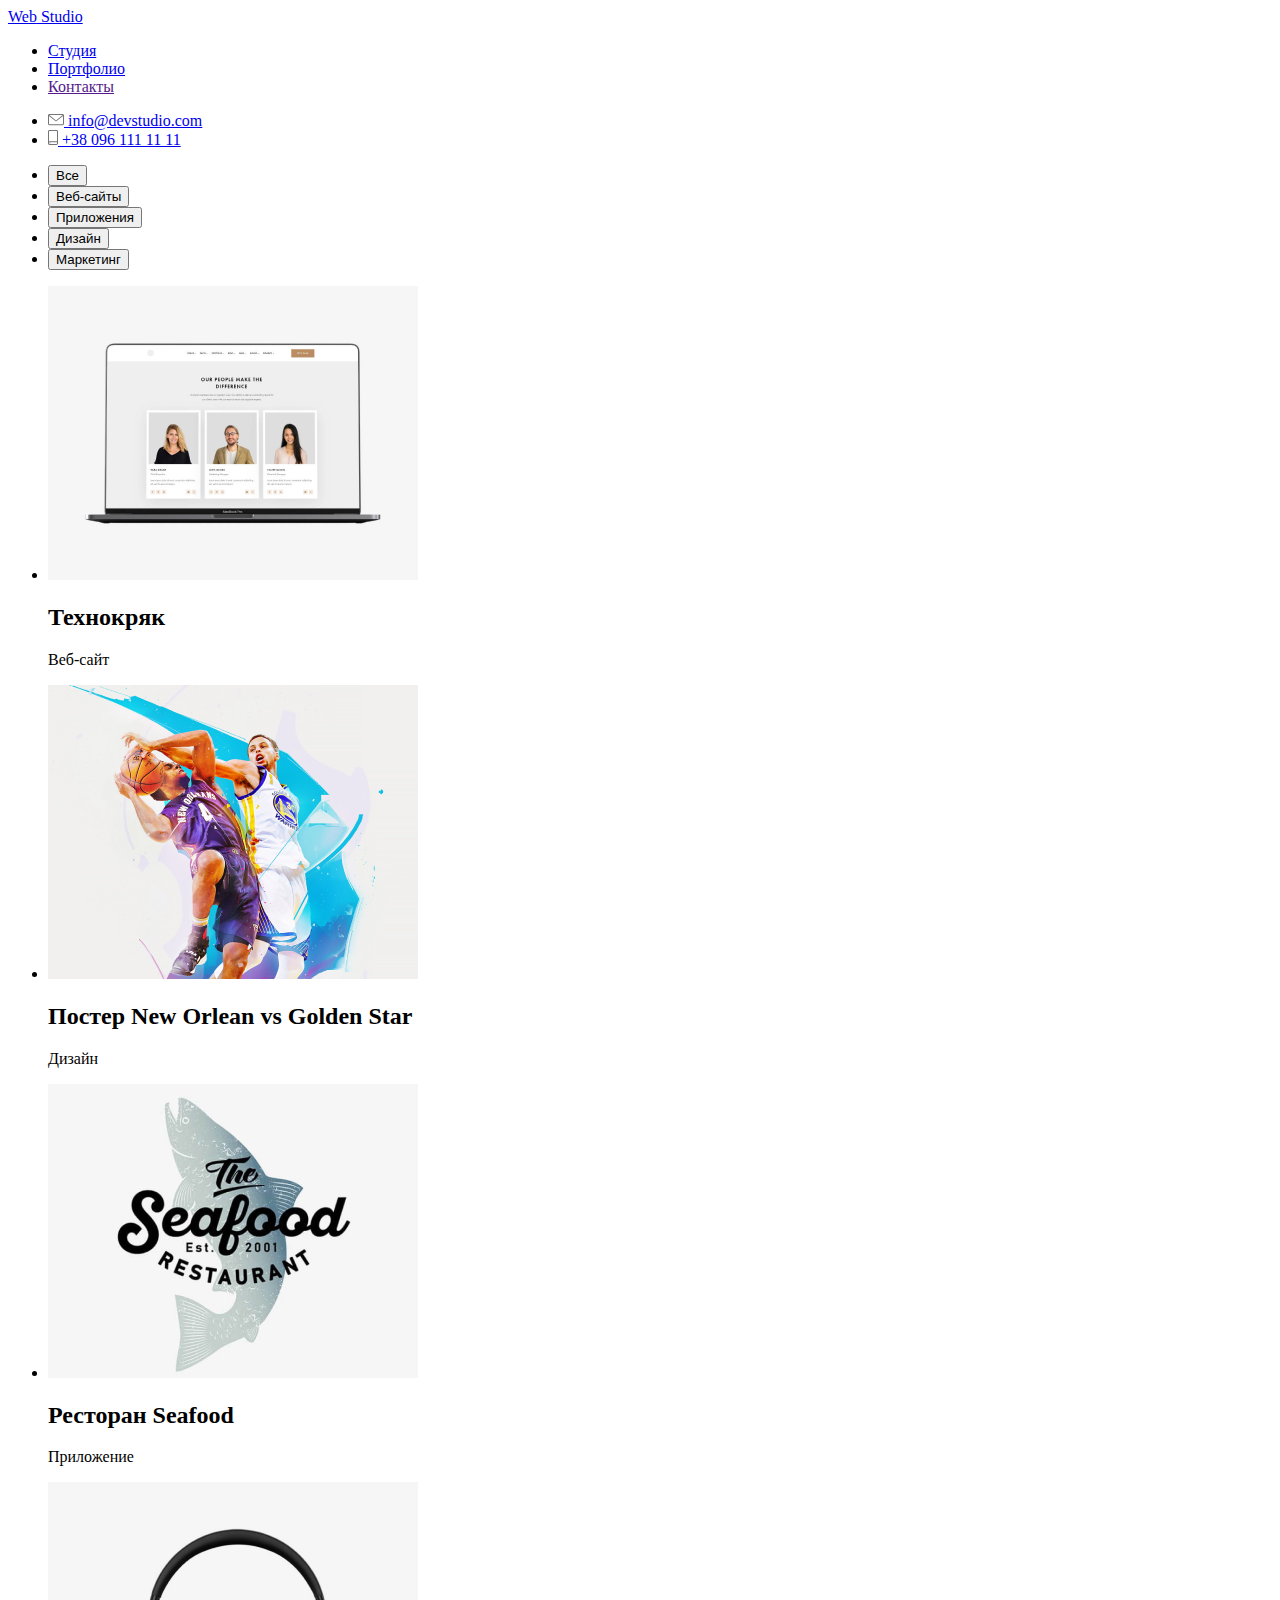
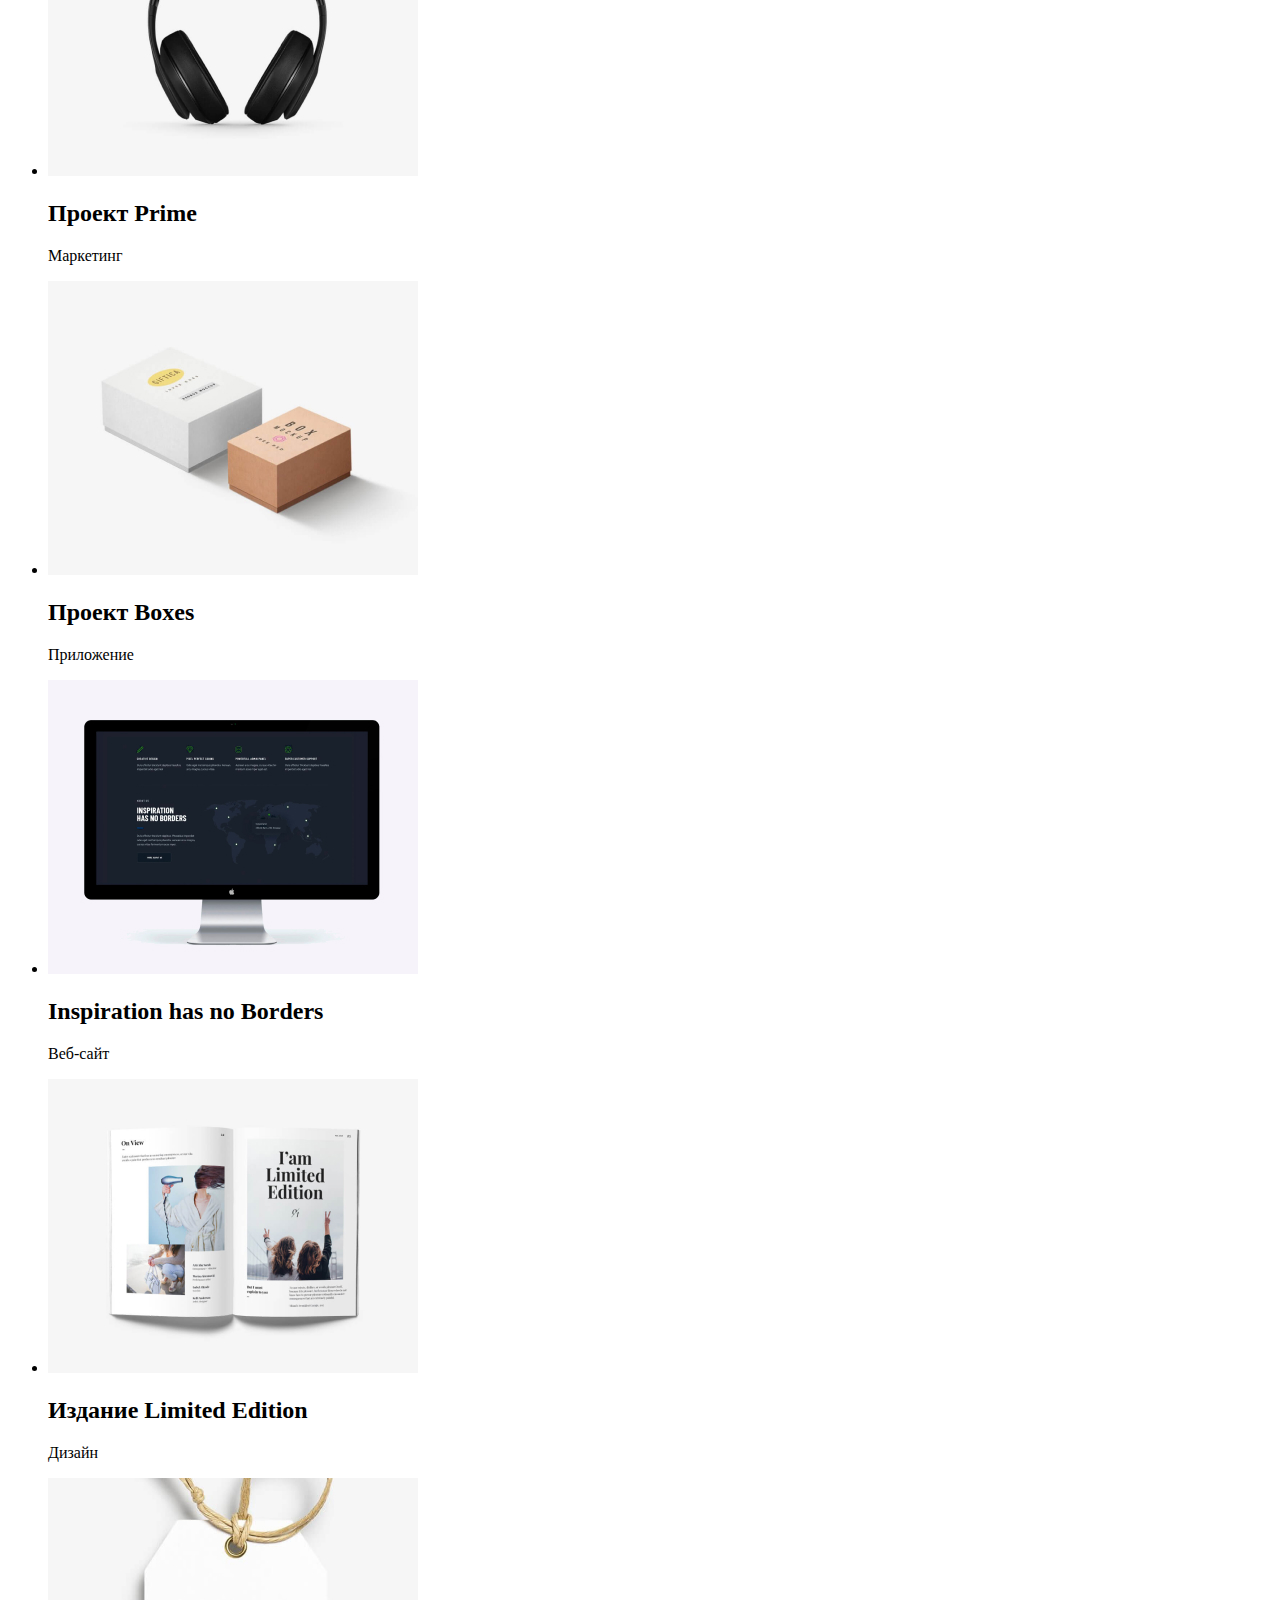
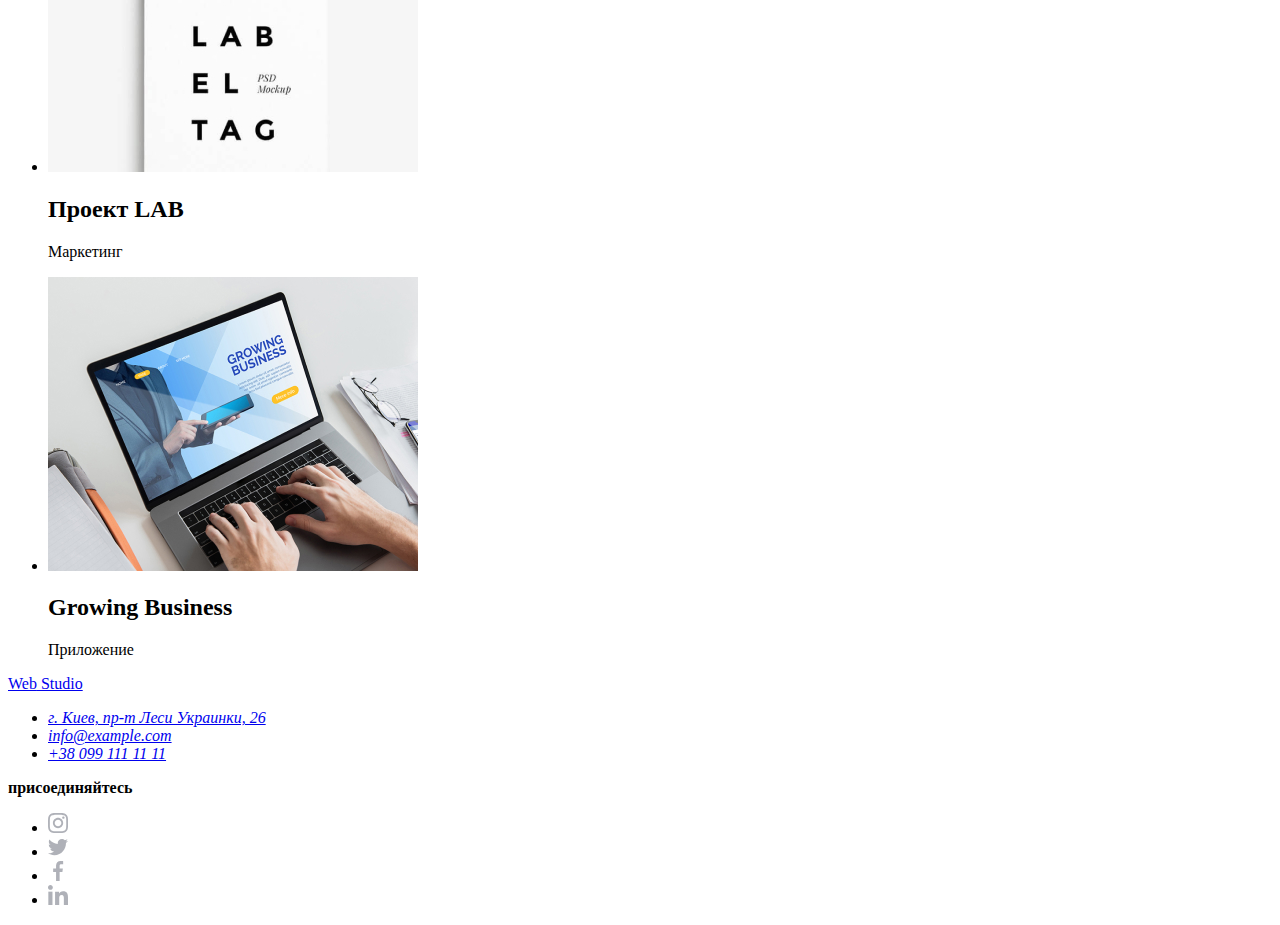
==== portfolio.html @ 8a1ad853 "Добавляет разметку и изображения для страницы Портфолио" ====
<!DOCTYPE html>
<html lang="ru">
  <head>
    <meta charset="UTF-8" />
    <meta name="viewport" content="width=device-width, initial-scale=1.0" />
    <title lang="en">Web Studio</title>
  </head>

  <body>
    <!-- Шапка сайта -->
    <header>
      <nav>
        <a href="./index.html" target="_blank" lang="en">
          <span>Web</span> Studio
        </a>

        <ul>
          <li><a href="./index.html" target="_blank">Студия</a></li>
          <li><a href="./portfolio.html" target="_blank">Портфолио</a></li>
          <li><a href="" target="_blank">Контакты</a></li>
        </ul>
      </nav>

      <ul>
        <li>
          <a href="mailto:info@devstudio.com" aria-label="Конверт">
            <img
              src="./images/icons-header/envelope.svg"
              alt="Изображение конверта"
            />
            info@devstudio.com
          </a>
        </li>
        <li>
          <a href="tel:+380961111111" aria-label="Смартфон">
            <img
              src="./images/icons-header/smartphone.svg"
              alt="Изображение смартфона"
            />
            +38 096 111 11 11
          </a>
        </li>
      </ul>
    </header>

    <main>
      <!-- Портфолио -->
      <section>
        <h1 hidden>Проекты студии</h1>
        <ul>
          <li>
            <button>Все</button>
          </li>
          <li>
            <button>Веб-сайты</button>
          </li>
          <li>
            <button>Приложения</button>
          </li>
          <li>
            <button>Дизайн</button>
          </li>
          <li>
            <button>Маркетинг</button>
          </li>
        </ul>

        <ul>
          <li>
            <img
              src="./images/portfolio/project-1.jpg"
              alt="Фото людей на экране ноутбука"
              width="370"
              height="294"
            />
            <h2>Технокряк</h2>
            <p>Веб-сайт</p>
          </li>
          <li>
            <img
              src="./images/portfolio/project-2.jpg"
              alt="Два баскетболиста"
              width="370"
              height="294"
            />
            <h2>Постер New Orlean vs Golden Star</h2>
            <p>Дизайн</p>
          </li>
          <li>
            <img
              src="./images/portfolio/project-3.jpg"
              alt="Изображение рыбы с надписью"
              width="370"
              height="294"
            />
            <h2>Ресторан Seafood</h2>
            <p>Приложение</p>
          </li>
          <li>
            <img
              src="./images/portfolio/project-4.jpg"
              alt="Фото наушников"
              width="370"
              height="294"
            />
            <h2>Проект Prime</h2>
            <p>Маркетинг</p>
          </li>
          <li>
            <img
              src="./images/portfolio/project-5.jpg"
              alt="Изображены 2 коробки"
              width="370"
              height="294"
            />
            <h2>Проект Boxes</h2>
            <p>Приложение</p>
          </li>
          <li>
            <img
              src="./images/portfolio/project-6.jpg"
              alt="Монитор"
              width="370"
              height="294"
            />
            <h2>Inspiration has no Borders</h2>
            <p>Веб-сайт</p>
          </li>
          <li>
            <img
              src="./images/portfolio/project-7.jpg"
              alt="Открытый журнал"
              width="370"
              height="294"
            />
            <h2>Издание Limited Edition</h2>
            <p>Дизайн</p>
          </li>
          <li>
            <img
              src="./images/portfolio/project-8.jpg"
              alt="Этикетка от одежды"
              width="370"
              height="294"
            />
            <h2>Проект LAB</h2>
            <p>Маркетинг</p>
          </li>
          <li>
            <img
              src="./images/portfolio/project-9.jpg"
              alt="Человек печатает на ноутбуке"
              width="370"
              height="294"
            />
            <h2>Growing Business</h2>
            <p>Приложение</p>
          </li>
        </ul>
      </section>
    </main>

    <!-- Футер -->
    <footer>
      <div>
        <a href="./index.html" target="_blank" lang="en">
          <span>Web</span> Studio
        </a>
        <ul>
          <li>
            <address>
              <a href="https://goo.gl/maps/a66H3d7SXyRUabzh9" target="_blank"
                >г. Киев, пр-т Леси Украинки, 26</a
              >
            </address>
          </li>
          <li>
            <address>
              <a href="mailto:info@example.com">info@example.com</a>
            </address>
          </li>
          <li>
            <address>
              <a href="tel:+380991111111">+38 099 111 11 11</a>
            </address>
          </li>
        </ul>
      </div>
      <div>
        <b>присоединяйтесь</b>
        <ul>
          <li>
            <a href="">
              <img
                src="./images/social-links/instagram.svg"
                alt="Иконка инстаграма"
                width="20"
                height="20"
              />
            </a>
          </li>
          <li>
            <a href="">
              <img
                src="./images/social-links/twitter.svg"
                alt="Иконка твиттера"
                width="20"
                height="20"
              />
            </a>
          </li>
          <li>
            <a href="">
              <img
                src="./images/social-links/facebook.svg"
                alt="Иконка фейсбука"
                width="20"
                height="20"
              />
            </a>
          </li>
          <li>
            <a href="">
              <img
                src="./images/social-links/linkedin.svg"
                alt="Иконка линкедина"
                width="20"
                height="20"
              />
            </a>
          </li>
        </ul>
      </div>
      <div></div>
    </footer>
  </body>
</html>
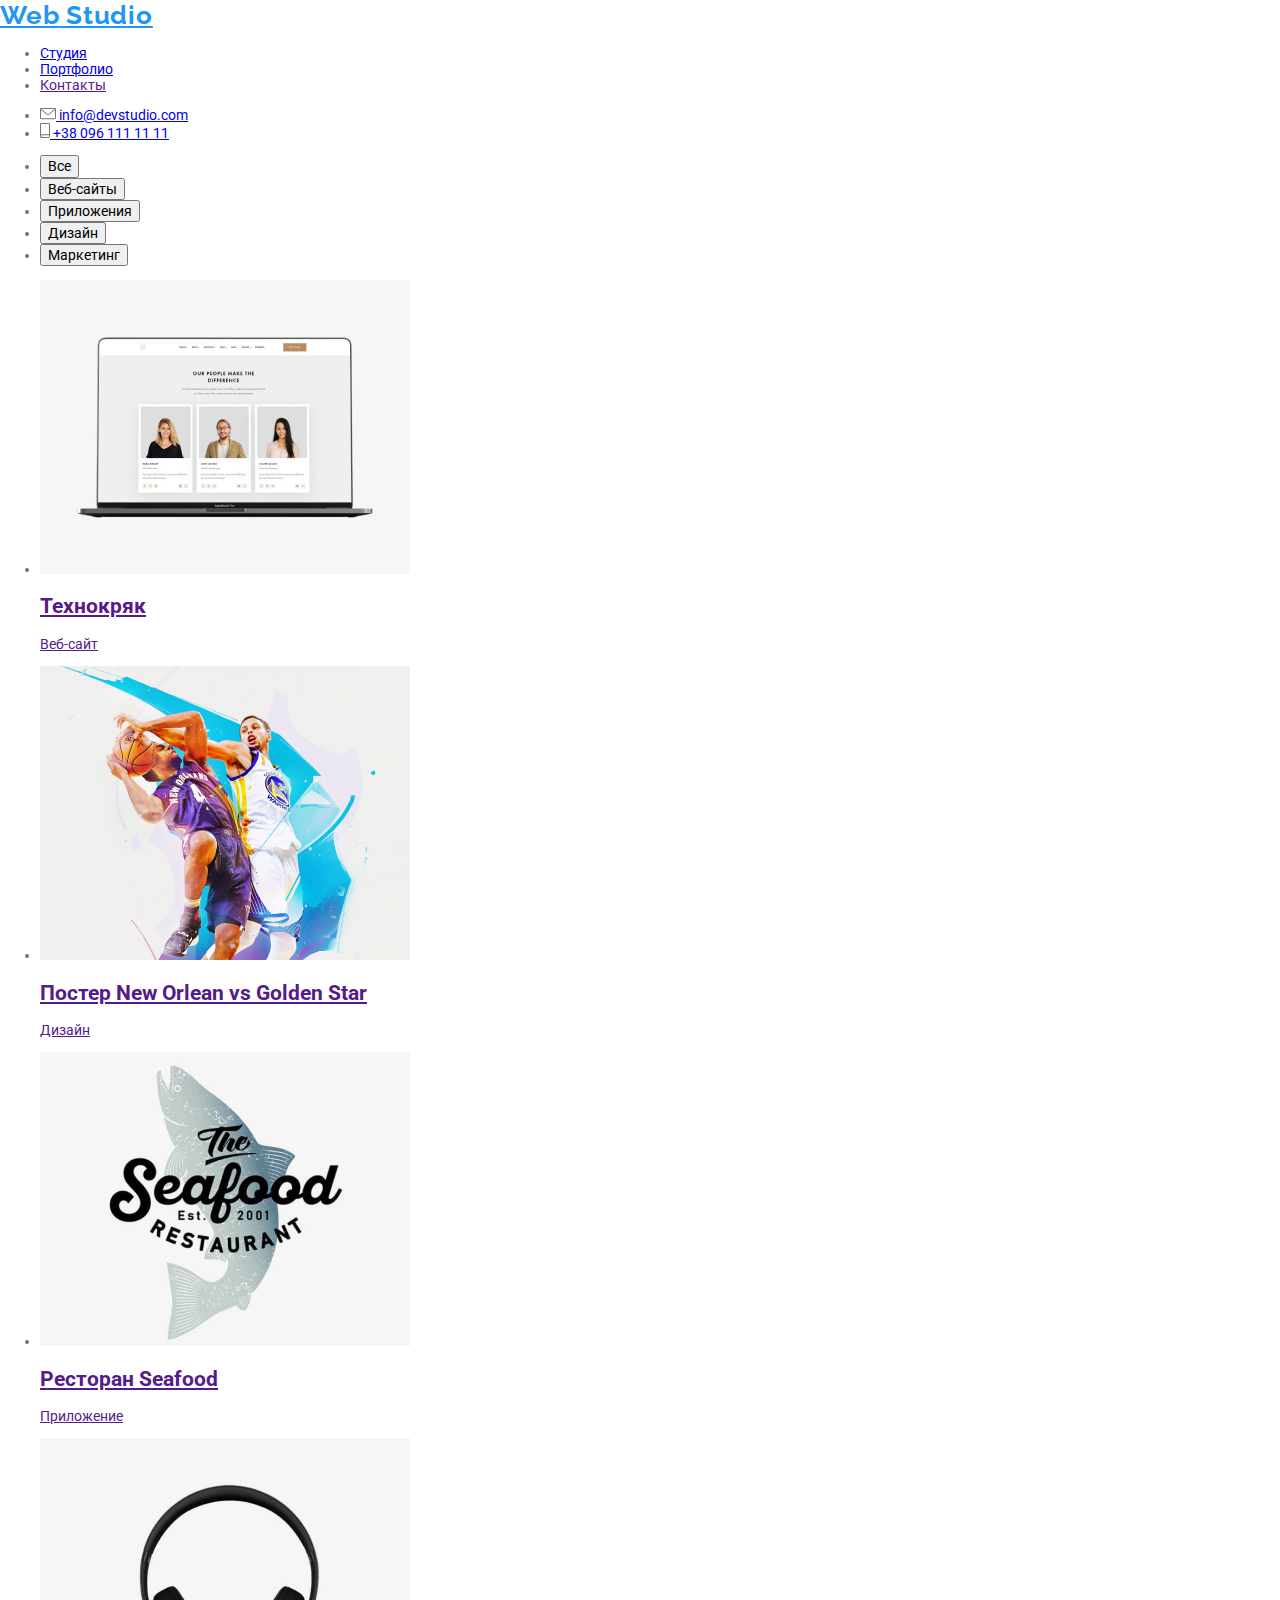
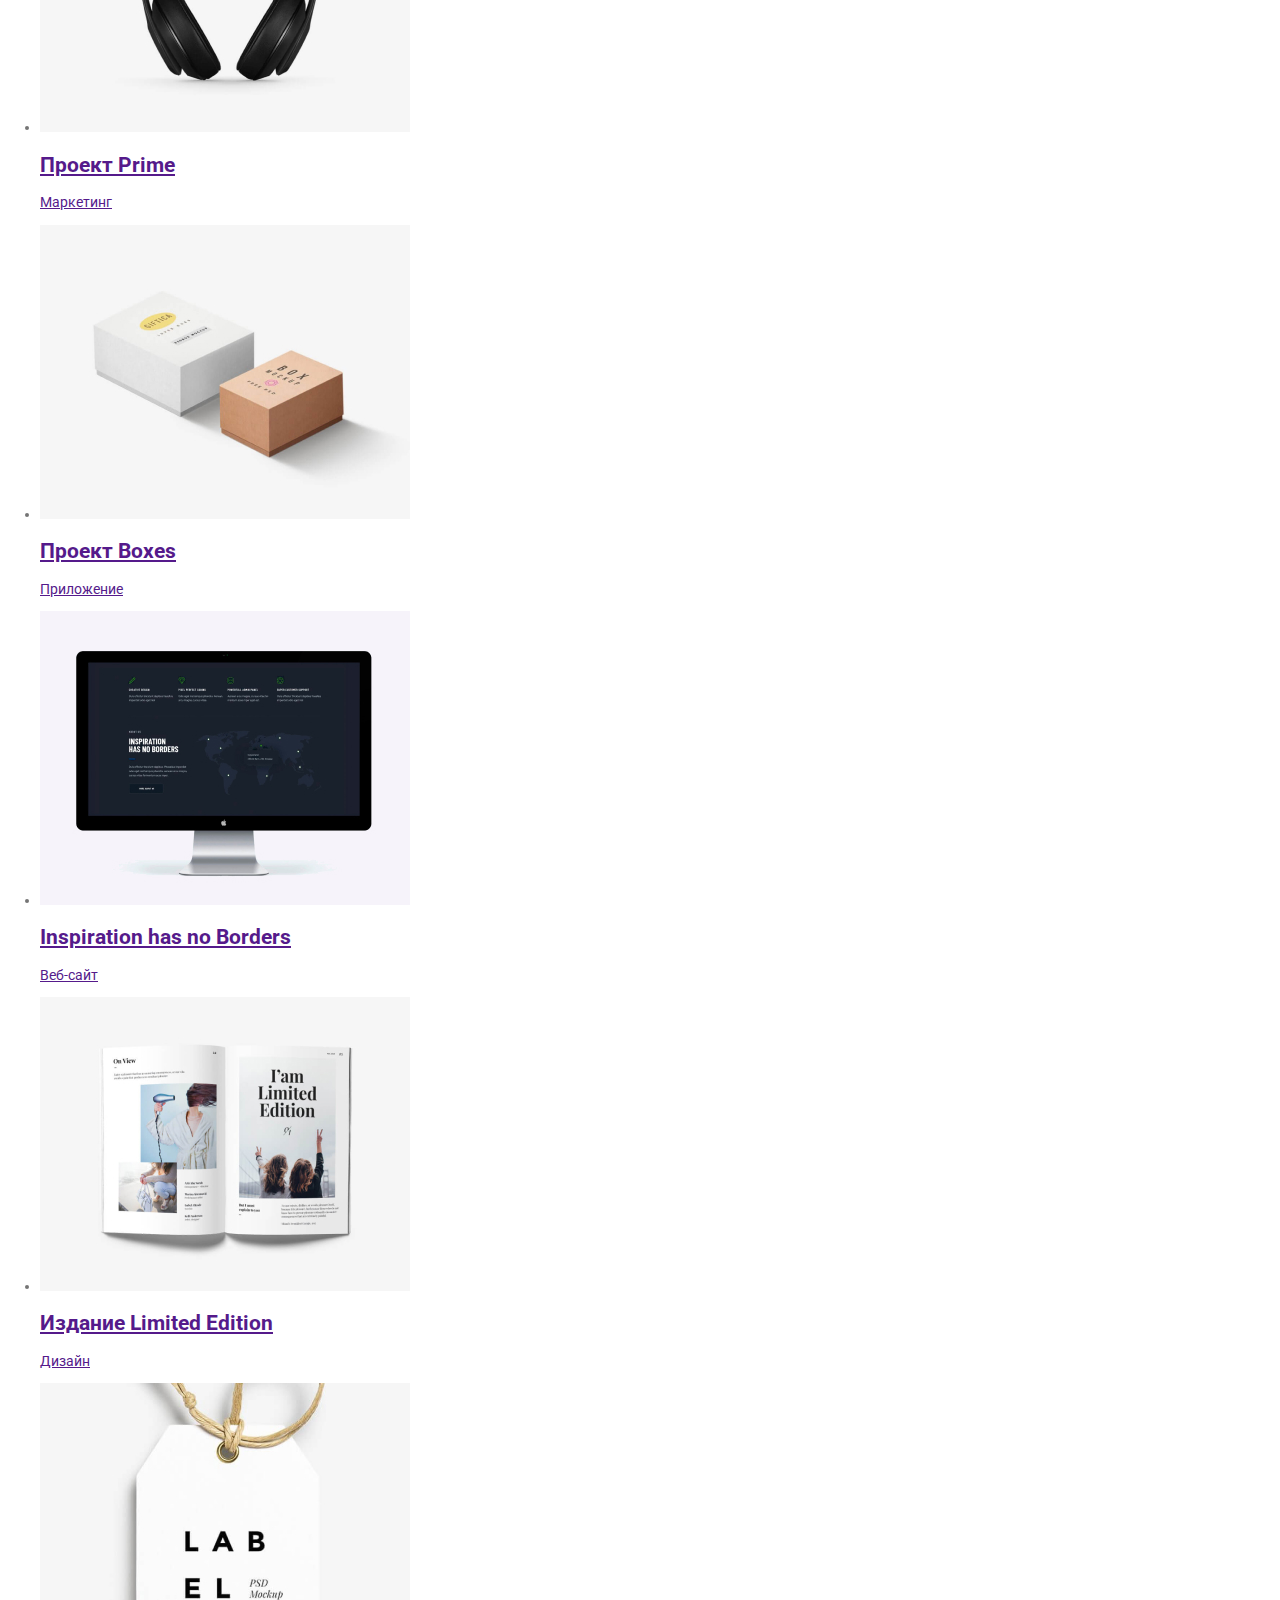
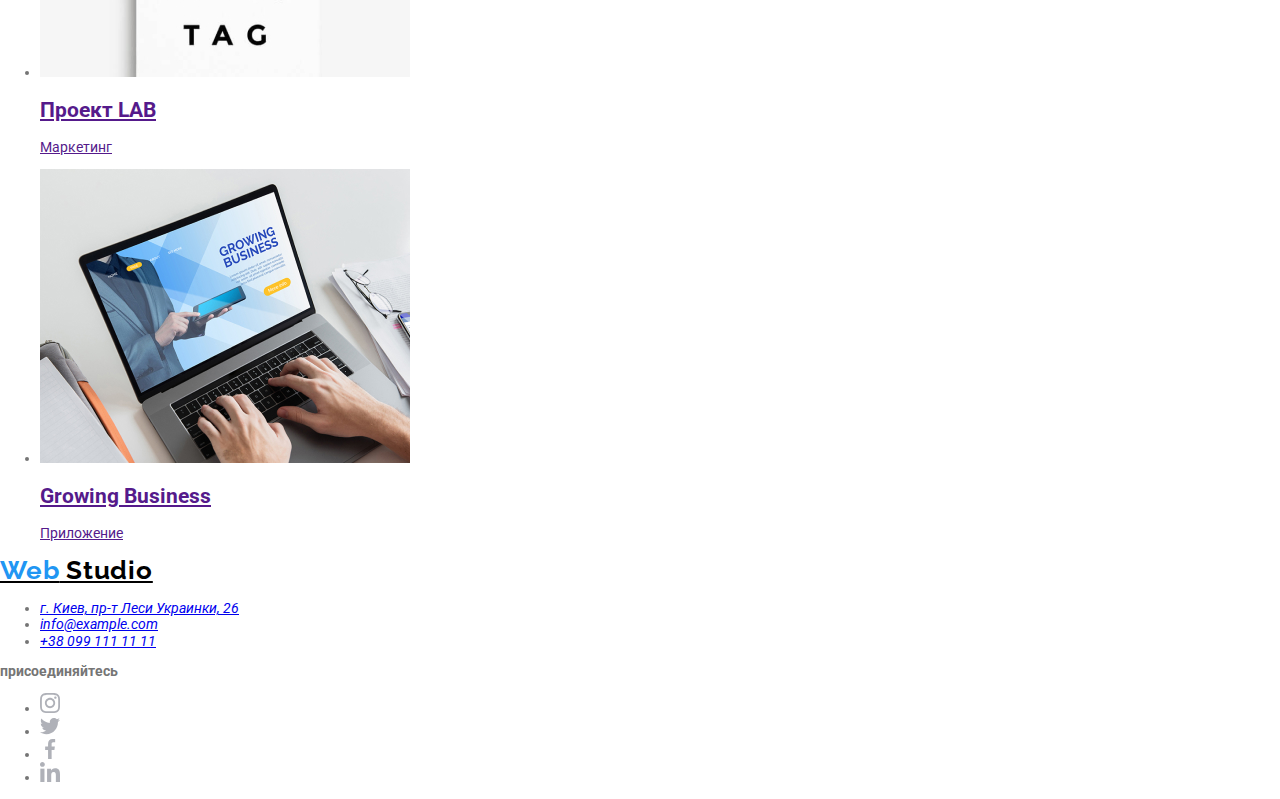
==== commit 7751ae23: "Добавляет стили.css для хедера" ====
--- a/portfolio.html
+++ b/portfolio.html
@@ -4,17 +4,23 @@
     <meta charset="UTF-8" />
     <meta name="viewport" content="width=device-width, initial-scale=1.0" />
     <title lang="en">Web Studio</title>
+    <link
+      href="https://fonts.googleapis.com/css2?family=Raleway:wght@700&family=Roboto:wght@400;500;700;900&display=swap"
+      rel="stylesheet"
+    />
+    <link rel="stylesheet" href="./css/normalize.css" />
+    <link rel="stylesheet" href="./css/styles.css" />
   </head>
 
   <body>
     <!-- Шапка сайта -->
-    <header>
+    <header class="page-header">
       <nav>
-        <a href="./index.html" target="_blank" lang="en">
-          <span>Web</span> Studio
+        <a href="./index.html" target="_blank" lang="en" class="logo">
+          <span class="logo-accent">Web</span> Studio
         </a>
 
-        <ul>
+        <ul class="site-nav">
           <li><a href="./index.html" target="_blank">Студия</a></li>
           <li><a href="./portfolio.html" target="_blank">Портфолио</a></li>
           <li><a href="" target="_blank">Контакты</a></li>
@@ -49,112 +55,175 @@
         <h1 hidden>Проекты студии</h1>
         <ul>
           <li>
-            <button>Все</button>
-          </li>
-          <li>
-            <button>Веб-сайты</button>
-          </li>
-          <li>
-            <button>Приложения</button>
-          </li>
-          <li>
-            <button>Дизайн</button>
-          </li>
-          <li>
-            <button>Маркетинг</button>
+            <button type="button">Все</button>
+          </li>
+          <li>
+            <button type="button">Веб-сайты</button>
+          </li>
+          <li>
+            <button type="button">Приложения</button>
+          </li>
+          <li>
+            <button type="button">Дизайн</button>
+          </li>
+          <li>
+            <button type="button">Маркетинг</button>
           </li>
         </ul>
 
         <ul>
           <li>
-            <img
-              src="./images/portfolio/project-1.jpg"
-              alt="Фото людей на экране ноутбука"
-              width="370"
-              height="294"
-            />
-            <h2>Технокряк</h2>
-            <p>Веб-сайт</p>
-          </li>
-          <li>
-            <img
-              src="./images/portfolio/project-2.jpg"
-              alt="Два баскетболиста"
-              width="370"
-              height="294"
-            />
-            <h2>Постер New Orlean vs Golden Star</h2>
-            <p>Дизайн</p>
-          </li>
-          <li>
-            <img
-              src="./images/portfolio/project-3.jpg"
-              alt="Изображение рыбы с надписью"
-              width="370"
-              height="294"
-            />
-            <h2>Ресторан Seafood</h2>
-            <p>Приложение</p>
-          </li>
-          <li>
-            <img
-              src="./images/portfolio/project-4.jpg"
-              alt="Фото наушников"
-              width="370"
-              height="294"
-            />
-            <h2>Проект Prime</h2>
-            <p>Маркетинг</p>
-          </li>
-          <li>
-            <img
-              src="./images/portfolio/project-5.jpg"
-              alt="Изображены 2 коробки"
-              width="370"
-              height="294"
-            />
-            <h2>Проект Boxes</h2>
-            <p>Приложение</p>
-          </li>
-          <li>
-            <img
-              src="./images/portfolio/project-6.jpg"
-              alt="Монитор"
-              width="370"
-              height="294"
-            />
-            <h2>Inspiration has no Borders</h2>
-            <p>Веб-сайт</p>
-          </li>
-          <li>
-            <img
-              src="./images/portfolio/project-7.jpg"
-              alt="Открытый журнал"
-              width="370"
-              height="294"
-            />
-            <h2>Издание Limited Edition</h2>
-            <p>Дизайн</p>
-          </li>
-          <li>
-            <img
-              src="./images/portfolio/project-8.jpg"
-              alt="Этикетка от одежды"
-              width="370"
-              height="294"
-            />
-            <h2>Проект LAB</h2>
-            <p>Маркетинг</p>
-          </li>
-          <li>
-            <img
-              src="./images/portfolio/project-9.jpg"
-              alt="Человек печатает на ноутбуке"
-              width="370"
-              height="294"
-            />
-            <h2>Growing Business</h2>
-            <p>Приложение</p>
+            <a href="">
+              <img
+                src="./images/portfolio/project-1.jpg"
+                alt="Фото людей на экране ноутбука"
+                width="370"
+                height="294"
+              />
+              <h2>Технокряк</h2>
+              <p>Веб-сайт</p>
+              <p hidden>
+                Технокряк это современная площадка распространения коронавируса.
+                Компании используют эту платформу для цифрового шпионажа и атак
+                на защищённые сервера конкурентов.
+              </p>
+            </a>
+          </li>
+          <li>
+            <a href="">
+              <img
+                src="./images/portfolio/project-2.jpg"
+                alt="Два баскетболиста"
+                width="370"
+                height="294"
+              />
+              <h2>Постер New Orlean vs Golden Star</h2>
+              <p>Дизайн</p>
+              <p hidden>
+                Технокряк это современная площадка распространения коронавируса.
+                Компании используют эту платформу для цифрового шпионажа и атак
+                на защищённые сервера конкурентов.
+              </p>
+            </a>
+          </li>
+          <li>
+            <a href="">
+              <img
+                src="./images/portfolio/project-3.jpg"
+                alt="Изображение рыбы с надписью"
+                width="370"
+                height="294"
+              />
+              <h2>Ресторан Seafood</h2>
+              <p>Приложение</p>
+              <p hidden>
+                Технокряк это современная площадка распространения коронавируса.
+                Компании используют эту платформу для цифрового шпионажа и атак
+                на защищённые сервера конкурентов.
+              </p>
+            </a>
+          </li>
+          <li>
+            <a href="">
+              <img
+                src="./images/portfolio/project-4.jpg"
+                alt="Фото наушников"
+                width="370"
+                height="294"
+              />
+              <h2>Проект Prime</h2>
+              <p>Маркетинг</p>
+              <p hidden>
+                Технокряк это современная площадка распространения коронавируса.
+                Компании используют эту платформу для цифрового шпионажа и атак
+                на защищённые сервера конкурентов.
+              </p>
+            </a>
+          </li>
+          <li>
+            <a href="">
+              <img
+                src="./images/portfolio/project-5.jpg"
+                alt="Изображены 2 коробки"
+                width="370"
+                height="294"
+              />
+              <h2>Проект Boxes</h2>
+              <p>Приложение</p>
+              <p hidden>
+                Технокряк это современная площадка распространения коронавируса.
+                Компании используют эту платформу для цифрового шпионажа и атак
+                на защищённые сервера конкурентов.
+              </p>
+            </a>
+          </li>
+          <li>
+            <a href="">
+              <img
+                src="./images/portfolio/project-6.jpg"
+                alt="Монитор"
+                width="370"
+                height="294"
+              />
+              <h2>Inspiration has no Borders</h2>
+              <p>Веб-сайт</p>
+              <p hidden>
+                Технокряк это современная площадка распространения коронавируса.
+                Компании используют эту платформу для цифрового шпионажа и атак
+                на защищённые сервера конкурентов.
+              </p>
+            </a>
+          </li>
+          <li>
+            <a href="">
+              <img
+                src="./images/portfolio/project-7.jpg"
+                alt="Открытый журнал"
+                width="370"
+                height="294"
+              />
+              <h2>Издание Limited Edition</h2>
+              <p>Дизайн</p>
+              <p hidden>
+                Технокряк это современная площадка распространения коронавируса.
+                Компании используют эту платформу для цифрового шпионажа и атак
+                на защищённые сервера конкурентов.
+              </p>
+            </a>
+          </li>
+          <li>
+            <a href="">
+              <img
+                src="./images/portfolio/project-8.jpg"
+                alt="Этикетка от одежды"
+                width="370"
+                height="294"
+              />
+              <h2>Проект LAB</h2>
+              <p>Маркетинг</p>
+              <p hidden>
+                Технокряк это современная площадка распространения коронавируса.
+                Компании используют эту платформу для цифрового шпионажа и атак
+                на защищённые сервера конкурентов.
+              </p>
+            </a>
+          </li>
+          <li>
+            <a href="">
+              <img
+                src="./images/portfolio/project-9.jpg"
+                alt="Человек печатает на ноутбуке"
+                width="370"
+                height="294"
+              />
+              <h2>Growing Business</h2>
+              <p>Приложение</p>
+              <p hidden>
+                Технокряк это современная площадка распространения коронавируса.
+                Компании используют эту платформу для цифрового шпионажа и атак
+                на защищённые сервера конкурентов.
+              </p>
+            </a>
           </li>
         </ul>
       </section>
@@ -163,8 +232,8 @@
     <!-- Футер -->
     <footer>
       <div>
-        <a href="./index.html" target="_blank" lang="en">
-          <span>Web</span> Studio
+        <a href="./index.html" target="_blank" lang="en" class="logo">
+          <span class="logo-accent">Web</span> Studio
         </a>
         <ul>
           <li>
@@ -190,7 +259,7 @@
         <b>присоединяйтесь</b>
         <ul>
           <li>
-            <a href="">
+            <a href="" aria-label="Инстаграм">
               <img
                 src="./images/social-links/instagram.svg"
                 alt="Иконка инстаграма"
@@ -200,7 +269,7 @@
             </a>
           </li>
           <li>
-            <a href="">
+            <a href="" aria-label="Твиттер">
               <img
                 src="./images/social-links/twitter.svg"
                 alt="Иконка твиттера"
@@ -210,7 +279,7 @@
             </a>
           </li>
           <li>
-            <a href="">
+            <a href="" aria-label="Фейсбук">
               <img
                 src="./images/social-links/facebook.svg"
                 alt="Иконка фейсбука"
@@ -220,7 +289,7 @@
             </a>
           </li>
           <li>
-            <a href="">
+            <a href="" aria-label="Линкедин">
               <img
                 src="./images/social-links/linkedin.svg"
                 alt="Иконка линкедина"
--- a/css/styles.css
+++ b/css/styles.css
@@ -0,0 +1,90 @@
+/* +цвет основного текста #757575 */
+/* +цвет заголовка и навигации #212121 */
+/* +цвет текста белый #FFFFFF */
+/* цвет текста логотипа #000000 */
+/* +акцент #2196F3 */
+/* цвет ховера кнопок #188CE8 */
+/* +основной цвет фона #FFFFFF */
+/* +вторичный цвет фона #F5F4FA */
+/* +цвет фона в футере #2F303A */
+/* цвет ссылок в футере rgba(255, 255, 255, 0.6) */
+/* цвет фона в секции деятельность rgba(47, 48, 58, 0.8) */
+/* цвет иконок #AFB1B8 */
+/* background иконок в футере background: rgba(255, 255, 255, 0.1) */
+
+:root {
+  --main-font: 'Roboto', sans-serif;
+  --secondary-font: 'Raleway', sans-serif;
+  --primary-text-color: #757575;
+  --secondary-text-color: #ffffff;
+  --title-hero-color: #ffffff;
+  --title-color: #212121;
+  --navigation-color: #212121;
+  --accent-color: #2196f3;
+  --background-main-color: #ffffff;
+  --background-secondary-color: #f5f4fa;
+  --background-footer-color: #2f303a;
+}
+
+body {
+  background-color: var(--background-main-color);
+  font-family: var(--main-font);
+  font-size: 14px;
+  color: var(--primary-text-color);
+}
+.link {
+  text-decoration: none;
+}
+.list {
+  list-style: none;
+}
+
+/* Логотип */
+.logo {
+  font-family: var(--secondary-font);
+  font-weight: 700;
+  font-size: 26px;
+  line-height: 1.19;
+  letter-spacing: 0.03em;
+  color: #000000;
+}
+.logo:hover,
+.logo:focus {
+  color: var(--accent-color);
+}
+.logo-accent {
+  color: var(--accent-color);
+}
+/* 
+.logo-accent:hover, 
+.logo-accent:focus {
+  color: #000000;
+} 
+*/
+
+/* Шапка сайта */
+.navigation-list-item-link,
+.header-address-list-item-link {
+  font-weight: 500;
+  font-size: 14px;
+  line-height: 1.14;
+  letter-spacing: 0.02em;
+  color: var(--navigation-color);
+}
+.navigation-list-item-link:hover,
+.navigation-list-item-link:focus,
+.header-address-list-item-link:hover,
+.header-address-list-item-link:focus {
+  color: var(--accent-color);
+}
+.header-address-list-item-link {
+  font-style: normal;
+  color: var(--primary-text-color);
+}
+
+/* Raleway bold 700
+Roboto medium 500
+Roboto black 900
+Roboto bold 700
+Roboto regular 400
+*/
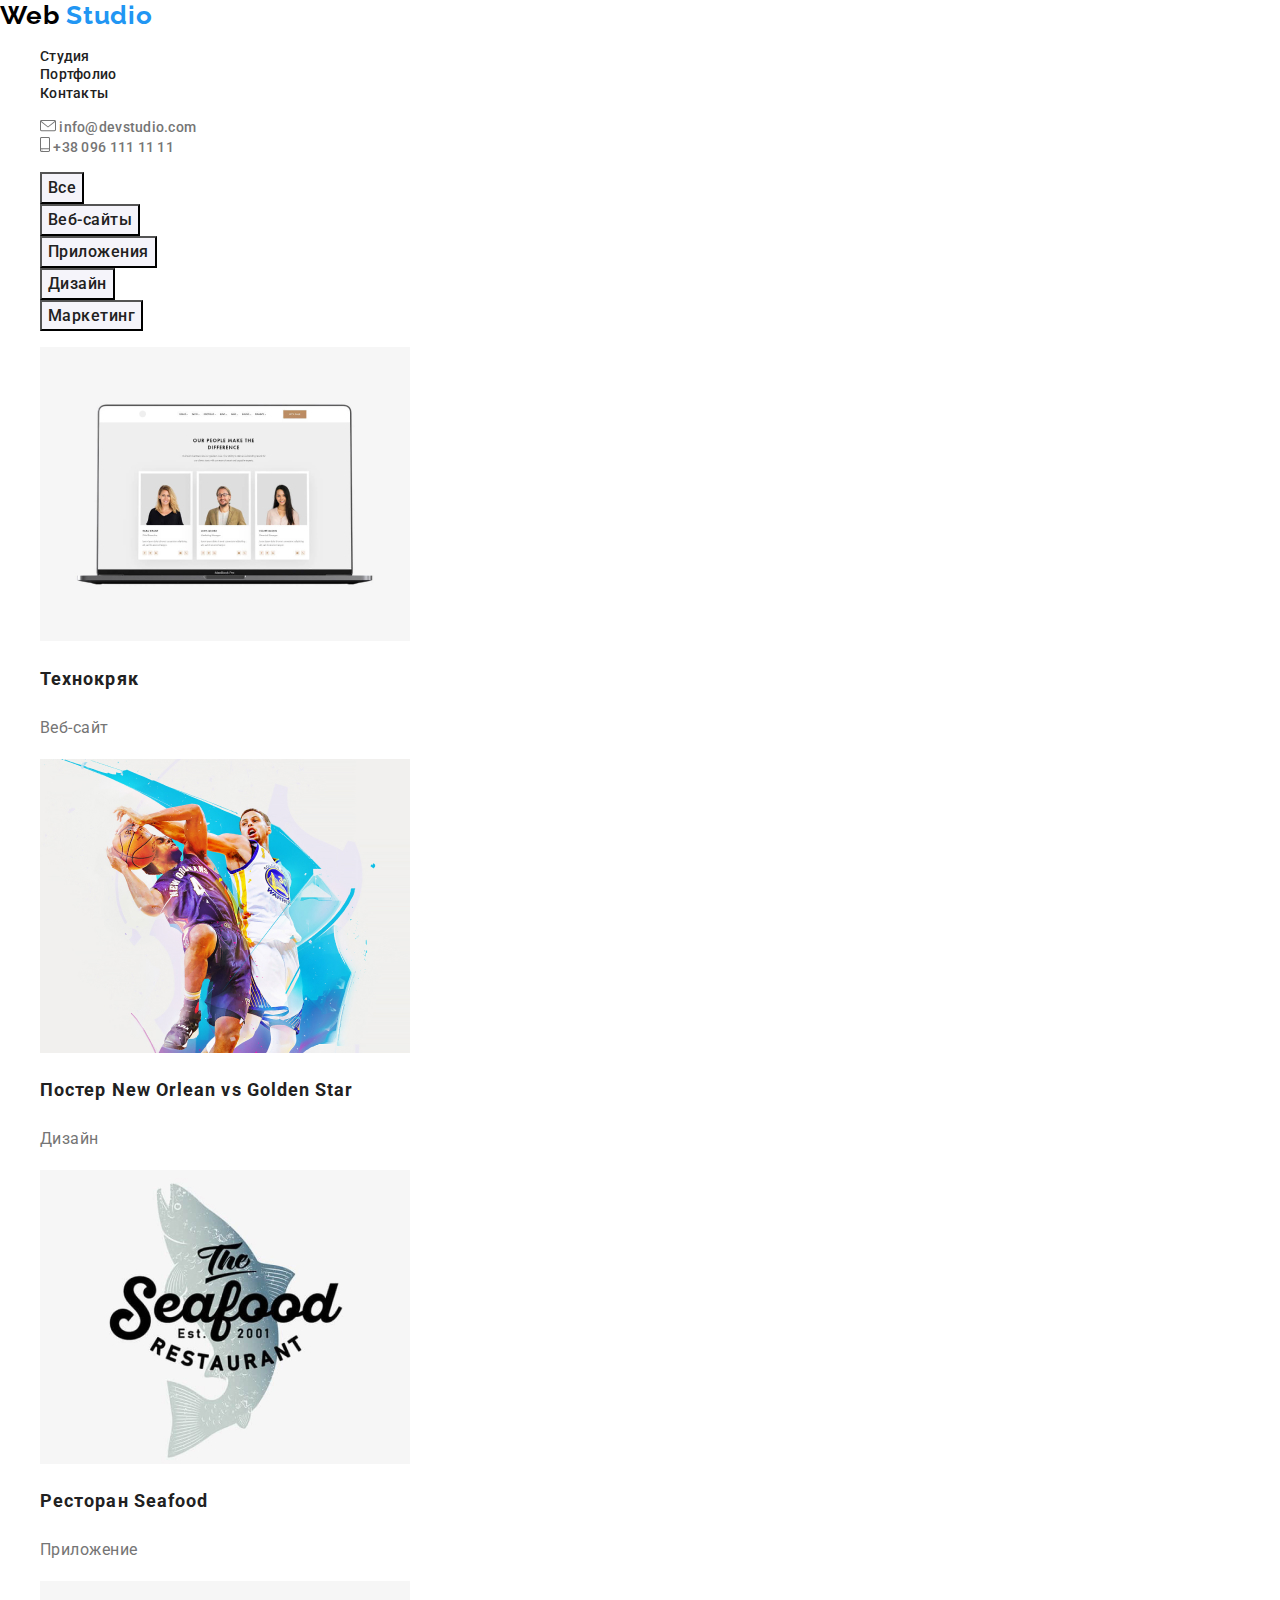
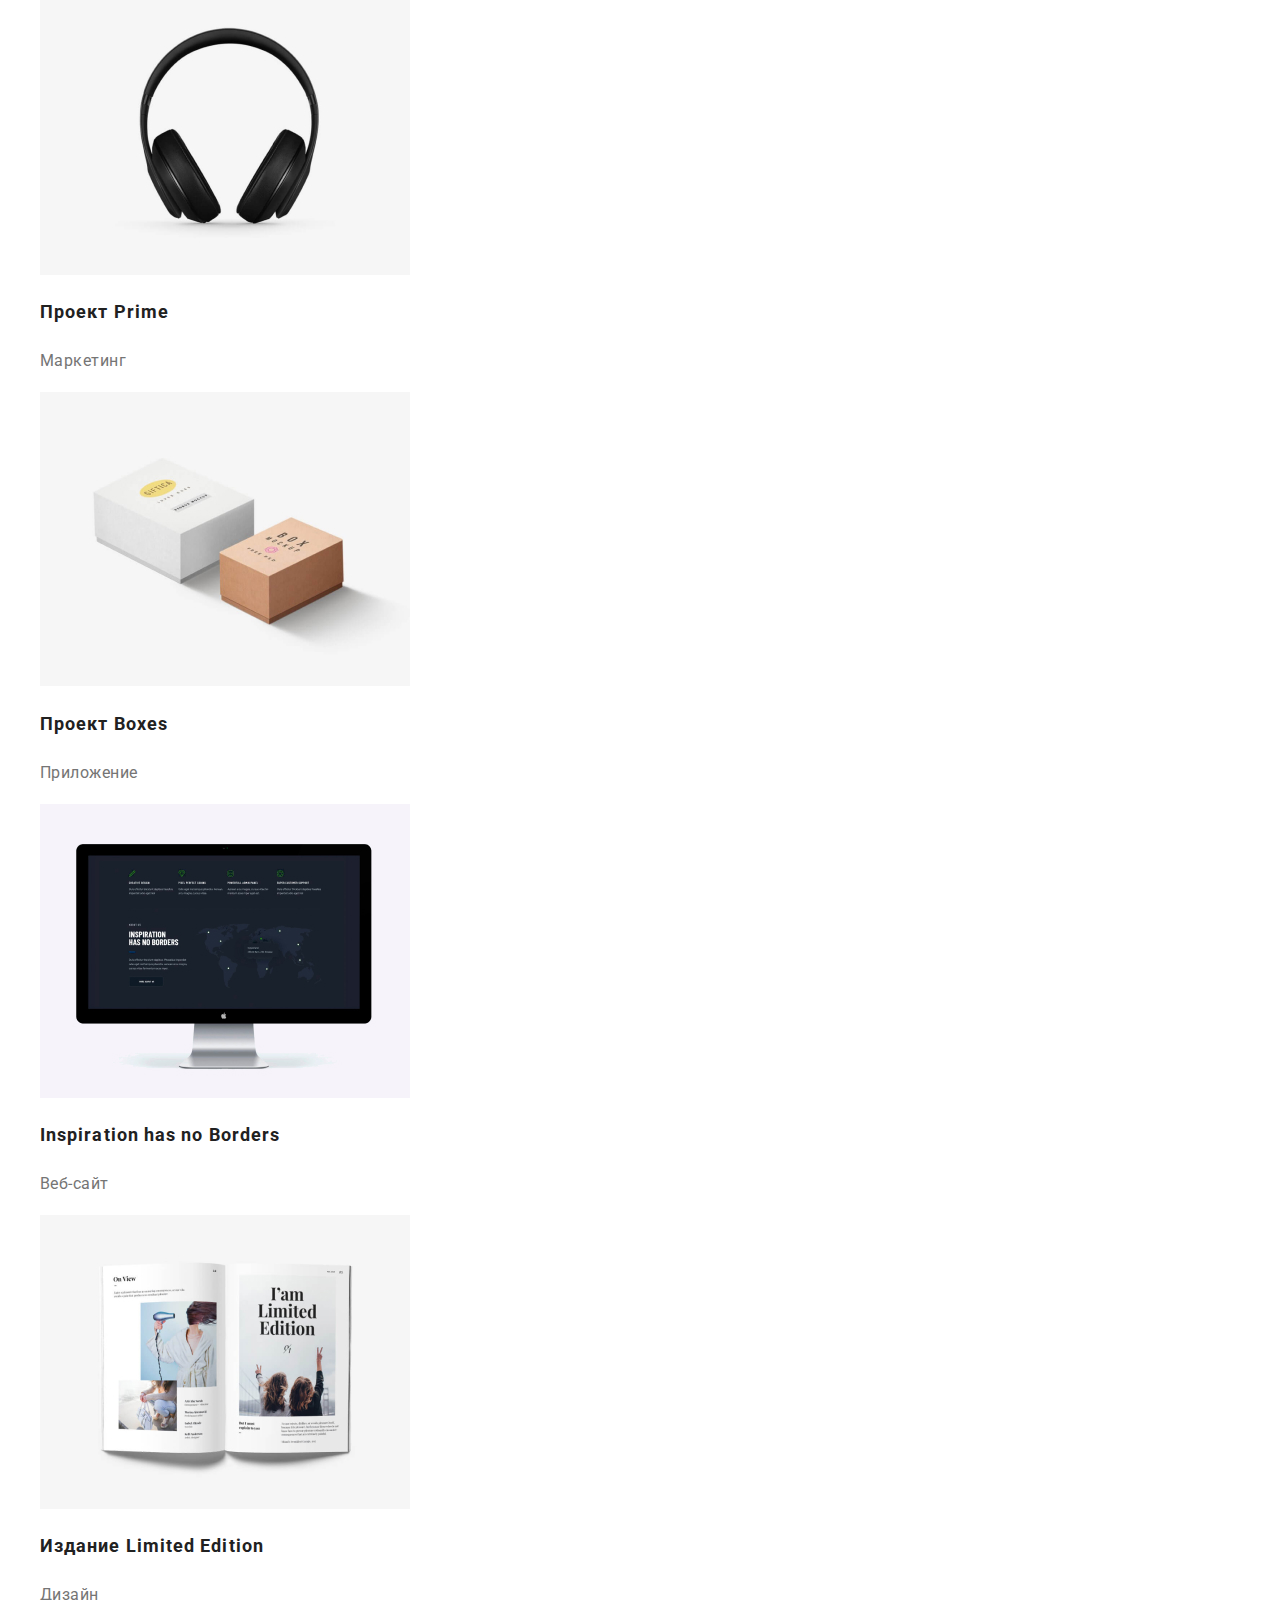
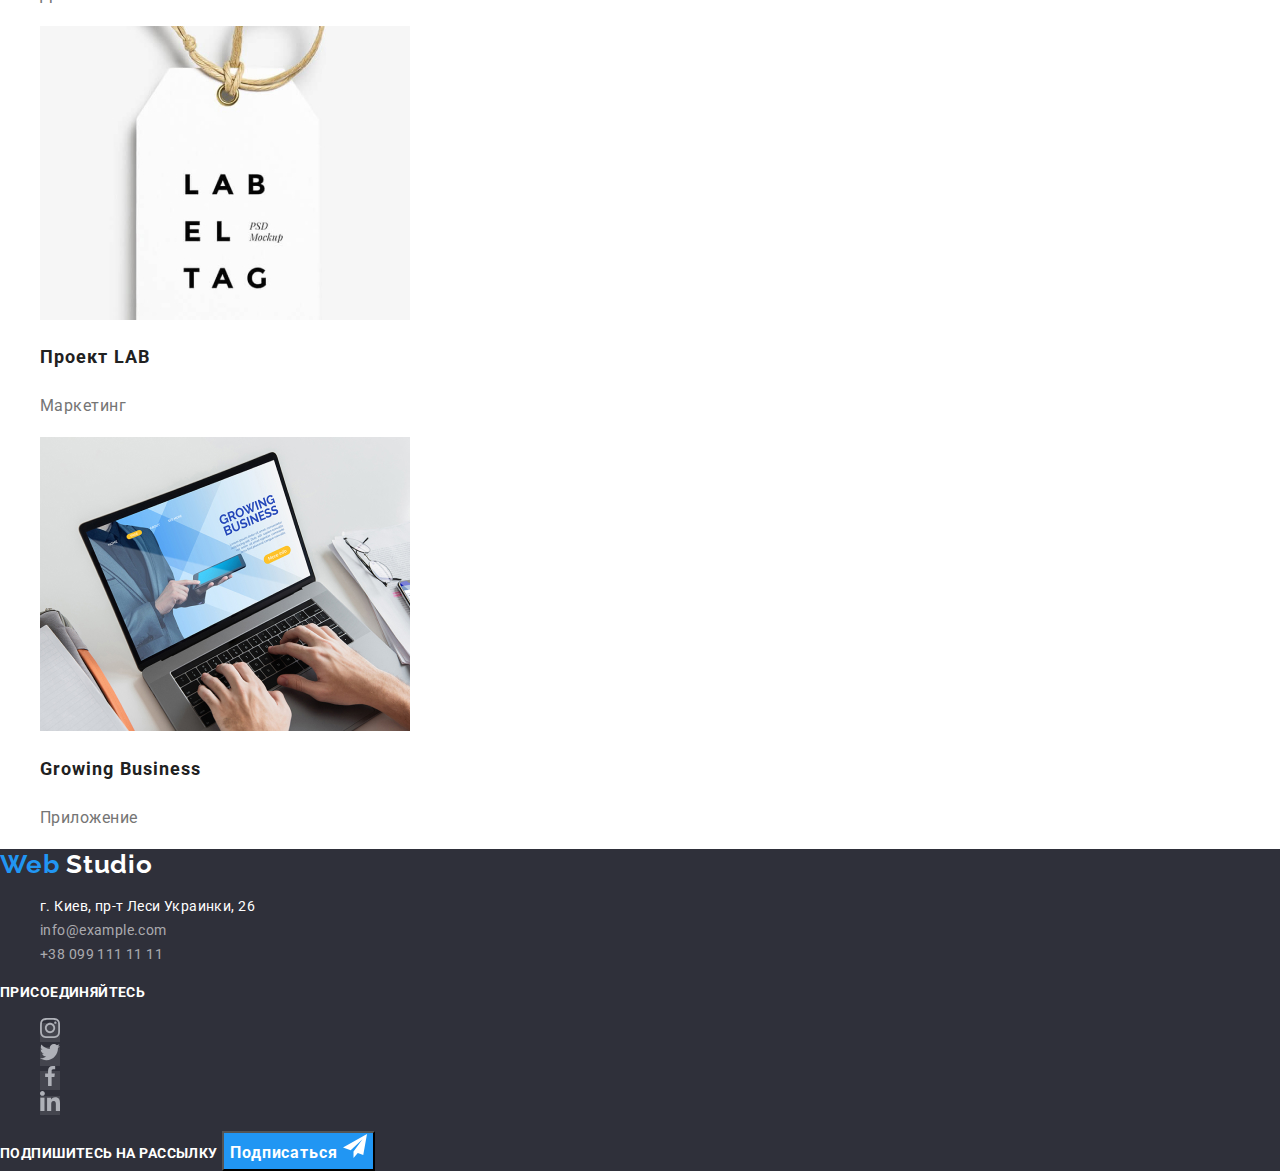
==== commit dbf41c10: "Добавляет классы и стили.css для portfolio.html" ====
--- a/portfolio.html
+++ b/portfolio.html
@@ -14,211 +14,257 @@
 
   <body>
     <!-- Шапка сайта -->
-    <header class="page-header">
-      <nav>
-        <a href="./index.html" target="_blank" lang="en" class="logo">
+    <header class="header">
+      <nav class="navigation">
+        <a class="logo link" href="./index.html" lang="en">
           <span class="logo-accent">Web</span> Studio
         </a>
 
-        <ul class="site-nav">
-          <li><a href="./index.html" target="_blank">Студия</a></li>
-          <li><a href="./portfolio.html" target="_blank">Портфолио</a></li>
-          <li><a href="" target="_blank">Контакты</a></li>
+        <ul class="navigation-list list">
+          <li class="navigation-list-item">
+            <a
+              class="navigation-list-item-link link"
+              href="./index.html"
+              target="_blank"
+              >Студия</a
+            >
+          </li>
+          <li class="navigation-list-item">
+            <a
+              class="navigation-list-item-link link"
+              href="./portfolio.html"
+              target="_blank"
+              >Портфолио</a
+            >
+          </li>
+          <li class="navigation-list-item">
+            <a class="navigation-list-item-link link" href="" target="_blank"
+              >Контакты</a
+            >
+          </li>
         </ul>
       </nav>
 
-      <ul>
-        <li>
-          <a href="mailto:info@devstudio.com" aria-label="Конверт">
-            <img
-              src="./images/icons-header/envelope.svg"
-              alt="Изображение конверта"
-            />
-            info@devstudio.com
-          </a>
+      <ul class="header-address-list list">
+        <li class="header-address-list-item">
+          <address class="address">
+            <a
+              class="header-address-list-item-link link"
+              href="mailto:info@devstudio.com"
+              aria-label="Конверт"
+            >
+              <img
+                src="./images/icons-header/envelope.svg"
+                alt="Изображение конверта"
+              />
+              info@devstudio.com
+            </a>
+          </address>
         </li>
-        <li>
-          <a href="tel:+380961111111" aria-label="Смартфон">
-            <img
-              src="./images/icons-header/smartphone.svg"
-              alt="Изображение смартфона"
-            />
-            +38 096 111 11 11
-          </a>
+        <li class="header-address-list-item">
+          <address class="address">
+            <a
+              class="header-address-list-item-link link"
+              href="tel:+380961111111"
+              aria-label="Смартфон"
+            >
+              <img
+                src="./images/icons-header/smartphone.svg"
+                alt="Изображение смартфона"
+              />
+              +38 096 111 11 11
+            </a>
+          </address>
         </li>
       </ul>
     </header>
 
     <main>
       <!-- Портфолио -->
-      <section>
+      <section class="portfolio">
         <h1 hidden>Проекты студии</h1>
-        <ul>
-          <li>
-            <button type="button">Все</button>
-          </li>
-          <li>
-            <button type="button">Веб-сайты</button>
-          </li>
-          <li>
-            <button type="button">Приложения</button>
-          </li>
-          <li>
-            <button type="button">Дизайн</button>
-          </li>
-          <li>
-            <button type="button">Маркетинг</button>
-          </li>
-        </ul>
-
-        <ul>
-          <li>
-            <a href="">
+        <ul class="portfolio-list-btn list">
+          <li class="portfolio-list-btn-item">
+            <button class="portfolio-btn" type="button">Все</button>
+          </li>
+          <li class="portfolio-list-btn-item">
+            <button class="portfolio-btn" type="button">Веб-сайты</button>
+          </li>
+          <li class="portfolio-list-btn-item">
+            <button class="portfolio-btn" type="button">Приложения</button>
+          </li>
+          <li class="portfolio-list-btn-item">
+            <button class="portfolio-btn" type="button">Дизайн</button>
+          </li>
+          <li class="portfolio-list-btn-item">
+            <button class="portfolio-btn" type="button">Маркетинг</button>
+          </li>
+        </ul>
+
+        <ul class="portfolio-list list">
+          <li class="portfolio-list-item">
+            <a class="portfolio-list-item-link link" href="">
               <img
                 src="./images/portfolio/project-1.jpg"
                 alt="Фото людей на экране ноутбука"
                 width="370"
                 height="294"
               />
-              <h2>Технокряк</h2>
-              <p>Веб-сайт</p>
-              <p hidden>
-                Технокряк это современная площадка распространения коронавируса.
-                Компании используют эту платформу для цифрового шпионажа и атак
-                на защищённые сервера конкурентов.
-              </p>
-            </a>
-          </li>
-          <li>
-            <a href="">
+              <h2 class="portfolio-list-item-title">Технокряк</h2>
+              <p class="portfolio-list-item-name">Веб-сайт</p>
+              <p class="portfolio-list-item-description" hidden>
+                Технокряк это современная площадка распространения коронавируса.
+                Компании используют эту платформу для цифрового шпионажа и атак
+                на защищённые сервера конкурентов.
+              </p>
+            </a>
+          </li>
+          <li class="portfolio-list-item">
+            <a class="portfolio-list-item-link link" href="">
               <img
                 src="./images/portfolio/project-2.jpg"
                 alt="Два баскетболиста"
                 width="370"
                 height="294"
               />
-              <h2>Постер New Orlean vs Golden Star</h2>
-              <p>Дизайн</p>
-              <p hidden>
-                Технокряк это современная площадка распространения коронавируса.
-                Компании используют эту платформу для цифрового шпионажа и атак
-                на защищённые сервера конкурентов.
-              </p>
-            </a>
-          </li>
-          <li>
-            <a href="">
+              <h2 class="portfolio-list-item-title">
+                Постер <span lang="en">New Orlean vs Golden Star</span>
+              </h2>
+              <p class="portfolio-list-item-name">Дизайн</p>
+              <p class="portfolio-list-item-description" hidden>
+                Технокряк это современная площадка распространения коронавируса.
+                Компании используют эту платформу для цифрового шпионажа и атак
+                на защищённые сервера конкурентов.
+              </p>
+            </a>
+          </li>
+          <li class="portfolio-list-item">
+            <a class="portfolio-list-item-link link" href="">
               <img
                 src="./images/portfolio/project-3.jpg"
                 alt="Изображение рыбы с надписью"
                 width="370"
                 height="294"
               />
-              <h2>Ресторан Seafood</h2>
-              <p>Приложение</p>
-              <p hidden>
-                Технокряк это современная площадка распространения коронавируса.
-                Компании используют эту платформу для цифрового шпионажа и атак
-                на защищённые сервера конкурентов.
-              </p>
-            </a>
-          </li>
-          <li>
-            <a href="">
+              <h2 class="portfolio-list-item-title">
+                Ресторан <span lang="en">Seafood</span>
+              </h2>
+              <p class="portfolio-list-item-name">Приложение</p>
+              <p class="portfolio-list-item-description" hidden>
+                Технокряк это современная площадка распространения коронавируса.
+                Компании используют эту платформу для цифрового шпионажа и атак
+                на защищённые сервера конкурентов.
+              </p>
+            </a>
+          </li>
+          <li class="portfolio-list-item">
+            <a class="portfolio-list-item-link link" href="">
               <img
                 src="./images/portfolio/project-4.jpg"
                 alt="Фото наушников"
                 width="370"
                 height="294"
               />
-              <h2>Проект Prime</h2>
-              <p>Маркетинг</p>
-              <p hidden>
-                Технокряк это современная площадка распространения коронавируса.
-                Компании используют эту платформу для цифрового шпионажа и атак
-                на защищённые сервера конкурентов.
-              </p>
-            </a>
-          </li>
-          <li>
-            <a href="">
+              <h2 class="portfolio-list-item-title">
+                Проект <span lang="en">Prime</span>
+              </h2>
+              <p class="portfolio-list-item-name">Маркетинг</p>
+              <p class="portfolio-list-item-description" hidden>
+                Технокряк это современная площадка распространения коронавируса.
+                Компании используют эту платформу для цифрового шпионажа и атак
+                на защищённые сервера конкурентов.
+              </p>
+            </a>
+          </li>
+          <li class="portfolio-list-item">
+            <a class="portfolio-list-item-link link" href="">
               <img
                 src="./images/portfolio/project-5.jpg"
                 alt="Изображены 2 коробки"
                 width="370"
                 height="294"
               />
-              <h2>Проект Boxes</h2>
-              <p>Приложение</p>
-              <p hidden>
-                Технокряк это современная площадка распространения коронавируса.
-                Компании используют эту платформу для цифрового шпионажа и атак
-                на защищённые сервера конкурентов.
-              </p>
-            </a>
-          </li>
-          <li>
-            <a href="">
+              <h2 class="portfolio-list-item-title">
+                Проект <span lang="en">Boxes</span>
+              </h2>
+              <p class="portfolio-list-item-name">Приложение</p>
+              <p class="portfolio-list-item-description" hidden>
+                Технокряк это современная площадка распространения коронавируса.
+                Компании используют эту платформу для цифрового шпионажа и атак
+                на защищённые сервера конкурентов.
+              </p>
+            </a>
+          </li>
+          <li class="portfolio-list-item">
+            <a class="portfolio-list-item-link link" href="">
               <img
                 src="./images/portfolio/project-6.jpg"
                 alt="Монитор"
                 width="370"
                 height="294"
               />
-              <h2>Inspiration has no Borders</h2>
-              <p>Веб-сайт</p>
-              <p hidden>
-                Технокряк это современная площадка распространения коронавируса.
-                Компании используют эту платформу для цифрового шпионажа и атак
-                на защищённые сервера конкурентов.
-              </p>
-            </a>
-          </li>
-          <li>
-            <a href="">
+              <h2 class="portfolio-list-item-title" lang="en">
+                Inspiration has no Borders
+              </h2>
+              <p class="portfolio-list-item-name">Веб-сайт</p>
+              <p class="portfolio-list-item-description" hidden>
+                Технокряк это современная площадка распространения коронавируса.
+                Компании используют эту платформу для цифрового шпионажа и атак
+                на защищённые сервера конкурентов.
+              </p>
+            </a>
+          </li>
+          <li class="portfolio-list-item">
+            <a class="portfolio-list-item-link link" href="">
               <img
                 src="./images/portfolio/project-7.jpg"
                 alt="Открытый журнал"
                 width="370"
                 height="294"
               />
-              <h2>Издание Limited Edition</h2>
-              <p>Дизайн</p>
-              <p hidden>
-                Технокряк это современная площадка распространения коронавируса.
-                Компании используют эту платформу для цифрового шпионажа и атак
-                на защищённые сервера конкурентов.
-              </p>
-            </a>
-          </li>
-          <li>
-            <a href="">
+              <h2 class="portfolio-list-item-title">
+                Издание <span lang="en">Limited Edition</span>
+              </h2>
+              <p class="portfolio-list-item-name">Дизайн</p>
+              <p class="portfolio-list-item-description" hidden>
+                Технокряк это современная площадка распространения коронавируса.
+                Компании используют эту платформу для цифрового шпионажа и атак
+                на защищённые сервера конкурентов.
+              </p>
+            </a>
+          </li>
+          <li class="portfolio-list-item">
+            <a class="portfolio-list-item-link link" href="">
               <img
                 src="./images/portfolio/project-8.jpg"
                 alt="Этикетка от одежды"
                 width="370"
                 height="294"
               />
-              <h2>Проект LAB</h2>
-              <p>Маркетинг</p>
-              <p hidden>
-                Технокряк это современная площадка распространения коронавируса.
-                Компании используют эту платформу для цифрового шпионажа и атак
-                на защищённые сервера конкурентов.
-              </p>
-            </a>
-          </li>
-          <li>
-            <a href="">
+              <h2 class="portfolio-list-item-title">
+                Проект <span lang="en">LAB</span>
+              </h2>
+              <p class="portfolio-list-item-name">Маркетинг</p>
+              <p class="portfolio-list-item-description" hidden>
+                Технокряк это современная площадка распространения коронавируса.
+                Компании используют эту платформу для цифрового шпионажа и атак
+                на защищённые сервера конкурентов.
+              </p>
+            </a>
+          </li>
+          <li class="portfolio-list-item">
+            <a class="portfolio-list-item-link link" href="">
               <img
                 src="./images/portfolio/project-9.jpg"
                 alt="Человек печатает на ноутбуке"
                 width="370"
                 height="294"
               />
-              <h2>Growing Business</h2>
-              <p>Приложение</p>
-              <p hidden>
+              <h2 class="portfolio-list-item-title" lang="en">
+                Growing Business
+              </h2>
+              <p class="portfolio-list-item-name">Приложение</p>
+              <p class="portfolio-list-item-description" hidden>
                 Технокряк это современная площадка распространения коронавируса.
                 Компании используют эту платформу для цифрового шпионажа и атак
                 на защищённые сервера конкурентов.
@@ -229,37 +275,49 @@
       </section>
     </main>
 
-    <!-- Футер -->
-    <footer>
-      <div>
-        <a href="./index.html" target="_blank" lang="en" class="logo">
+    <!-- Подвал -->
+    <footer class="footer">
+      <div class="footer-address-container">
+        <a class="logo link" href="./index.html" lang="en">
           <span class="logo-accent">Web</span> Studio
         </a>
-        <ul>
-          <li>
-            <address>
-              <a href="https://goo.gl/maps/a66H3d7SXyRUabzh9" target="_blank"
-                >г. Киев, пр-т Леси Украинки, 26</a
+        <ul class="footer-address-list list">
+          <li class="footer-address-list-item">
+            <address class="address">
+              <a
+                class="footer-address-list-item-link location link"
+                href="https://goo.gl/maps/a66H3d7SXyRUabzh9"
+                target="_blank"
+              >
+                г. Киев, пр-т Леси Украинки, 26
+              </a>
+            </address>
+          </li>
+          <li class="footer-address-list-item">
+            <address class="address">
+              <a
+                class="footer-address-list-item-link link"
+                href="mailto:info@example.com"
+                >info@example.com</a
               >
             </address>
           </li>
-          <li>
-            <address>
-              <a href="mailto:info@example.com">info@example.com</a>
+          <li class="footer-address-list-item">
+            <address class="address">
+              <a
+                class="footer-address-list-item-link link"
+                href="tel:+380991111111"
+                >+38 099 111 11 11</a
+              >
             </address>
           </li>
-          <li>
-            <address>
-              <a href="tel:+380991111111">+38 099 111 11 11</a>
-            </address>
-          </li>
         </ul>
       </div>
-      <div>
-        <b>присоединяйтесь</b>
-        <ul>
-          <li>
-            <a href="" aria-label="Инстаграм">
+      <div class="footer-social-list-container">
+        <b class="text">присоединяйтесь</b>
+        <ul class="social-list list">
+          <li class="social-list-item">
+            <a class="social-list-item-link" href="" aria-label="Инстаграм">
               <img
                 src="./images/social-links/instagram.svg"
                 alt="Иконка инстаграма"
@@ -268,8 +326,8 @@
               />
             </a>
           </li>
-          <li>
-            <a href="" aria-label="Твиттер">
+          <li class="social-list-item">
+            <a class="social-list-item-link" href="" aria-label="Твиттер">
               <img
                 src="./images/social-links/twitter.svg"
                 alt="Иконка твиттера"
@@ -278,8 +336,8 @@
               />
             </a>
           </li>
-          <li>
-            <a href="" aria-label="Фейсбук">
+          <li class="social-list-item">
+            <a class="social-list-item-link" href="" aria-label="Фейсбук">
               <img
                 src="./images/social-links/facebook.svg"
                 alt="Иконка фейсбука"
@@ -288,8 +346,8 @@
               />
             </a>
           </li>
-          <li>
-            <a href="" aria-label="Линкедин">
+          <li class="social-list-item">
+            <a class="social-list-item-link" href="" aria-label="Линкедин">
               <img
                 src="./images/social-links/linkedin.svg"
                 alt="Иконка линкедина"
@@ -300,7 +358,18 @@
           </li>
         </ul>
       </div>
-      <div></div>
+      <div class="footer-form-container">
+        <b class="text">подпишитесь на рассылку</b>
+        <button class="modal-btn" type="button">
+          Подписаться
+          <img
+            src="./images/footer-icons/icon-send.svg"
+            alt="Иконка самолетика"
+            width="24"
+            height="24"
+          />
+        </button>
+      </div>
     </footer>
   </body>
 </html>
--- a/css/styles.css
+++ b/css/styles.css
@@ -1,3 +1,255 @@
+:root {
+  --main-font: 'Roboto', sans-serif;
+  --secondary-font: 'Raleway', sans-serif;
+  --primary-text-color: #757575;
+  --secondary-text-color: #ffffff;
+  --title-hero-color: #ffffff;
+  --title-color: #212121;
+  --navigation-color: #212121;
+  --accent-color: #2196f3;
+  --background-main-color: #ffffff;
+  --background-secondary-color: #f5f4fa;
+  --background-footer-color: #2f303a;
+}
+
+body {
+  background-color: var(--background-main-color);
+  font-family: var(--main-font);
+  color: var(--primary-text-color);
+}
+.link {
+  text-decoration: none;
+}
+.list {
+  list-style: none;
+}
+.address {
+  font-style: normal;
+}
+
+/* Логотип в шапке */
+.logo {
+  font-family: var(--secondary-font);
+  font-weight: 700;
+  font-size: 26px;
+  line-height: 1.19;
+  letter-spacing: 0.03em;
+  color: #000000;
+}
+.logo-accent {
+  color: var(--accent-color);
+}
+.logo:hover,
+.logo:focus {
+  color: var(--accent-color);
+}
+.logo-accent:hover,
+.logo-accent:focus {
+  color: #000000;
+}
+
+/* Шапка сайта */
+.navigation-list-item-link,
+.header-address-list-item-link {
+  font-weight: 500;
+  font-size: 14px;
+  line-height: 1.14;
+  letter-spacing: 0.02em;
+  color: var(--navigation-color);
+}
+.navigation-list-item-link:hover,
+.navigation-list-item-link:focus,
+.header-address-list-item-link:hover,
+.header-address-list-item-link:focus {
+  color: var(--accent-color);
+}
+.header-address-list-item-link {
+  color: var(--primary-text-color);
+}
+
+/* Секция Герой */
+.hero-title {
+  font-weight: 900;
+  font-size: 44px;
+  line-height: 1.36;
+  text-align: center;
+  letter-spacing: 0.06em;
+  text-transform: uppercase;
+  color: var(--title-hero-color);
+  background-color: rgba(47, 48, 58, 0.8);
+}
+.modal-btn {
+  font-weight: 700;
+  font-size: 16px;
+  line-height: 1.87;
+  /* display: flex; */
+  /* align-items: center; */
+  text-align: center;
+  letter-spacing: 0.06em;
+  color: var(--secondary-text-color);
+  background-color: var(--accent-color);
+}
+.modal-btn:hover,
+.modal-btn:focus {
+  background-color: #188ce8;
+}
+
+/* Особенности */
+.features-list-item-img {
+  background-color: var(--background-secondary-color);
+}
+.features-subtitle {
+  font-weight: 700;
+  font-size: 14px;
+  line-height: 1.14;
+  letter-spacing: 0.03em;
+  text-transform: uppercase;
+  color: var(--title-color);
+}
+.features-description {
+  font-weight: 400;
+  font-size: 14px;
+  line-height: 1.71;
+  letter-spacing: 0.03em;
+}
+
+/* Деятельность */
+.title {
+  font-weight: 700;
+  font-size: 36px;
+  line-height: 1.17;
+  text-align: center;
+  letter-spacing: 0.03em;
+  color: var(--title-color);
+}
+.activity-list-item-description {
+  font-weight: 700;
+  font-size: 14px;
+  line-height: 1.14;
+  text-align: center;
+  letter-spacing: 0.03em;
+  text-transform: uppercase;
+  color: var(--secondary-text-color);
+  background-color: rgba(47, 48, 58, 0.8);
+}
+
+/* Команда */
+.team-list-item-name,
+.team-list-item-position {
+  font-weight: 500;
+  font-size: 16px;
+  line-height: 1.19;
+  text-align: center;
+  letter-spacing: 0.03em;
+  color: var(--title-color);
+}
+.team-list-item-position {
+  font-weight: 400;
+  color: var(--primary-text-color);
+}
+.social-list-item-link {
+  background-color: var(--background-main-color);
+}
+.social-list-item-link:hover,
+.social-list-item-link:focus {
+  background-color: var(--accent-color);
+}
+
+/* Постоянные клиенты */
+
+/* Логотип в подвале */
+.footer-address-container .logo {
+  color: #ffffff;
+}
+.footer-address-container .logo:hover,
+.footer-address-container .logo:focus {
+  color: var(--accent-color);
+}
+.footer-address-container .logo-accent:hover,
+.footer-address-container .logo-accent:focus {
+  color: #ffffff;
+}
+
+/* Подвал */
+.footer {
+  background-color: var(--background-footer-color);
+}
+.footer-address-list-item-link {
+  font-weight: 400;
+  font-size: 14px;
+  line-height: 1.71;
+  letter-spacing: 0.03em;
+  color: rgba(255, 255, 255, 0.6);
+}
+.footer-address-list-item-link.location {
+  color: var(--secondary-text-color);
+}
+.footer-address-list-item-link:hover,
+.footer-address-list-item-link:focus {
+  color: var(--accent-color);
+}
+.footer-social-list-container .text,
+.footer-form-container .text {
+  font-weight: 700;
+  font-size: 14px;
+  line-height: 1.14;
+  letter-spacing: 0.03em;
+  text-transform: uppercase;
+  color: var(--secondary-text-color);
+}
+.footer .social-list-item-link {
+  background-color: rgba(255, 255, 255, 0.1);
+}
+.footer .social-list-item-link:hover,
+.footer .social-list-item-link:focus {
+  background-color: var(--accent-color);
+}
+
+/* Портфолио */
+.portfolio-btn {
+  font-weight: 500;
+  font-size: 16px;
+  line-height: 1.62;
+  text-align: center;
+  letter-spacing: 0.03em;
+  color: var(--navigation-color);
+  background-color: var(--background-secondary-color);
+}
+.portfolio-btn:hover,
+.portfolio-btn:focus {
+  color: var(--secondary-text-color);
+  background-color: var(--accent-color);
+}
+.portfolio-list-item-title {
+  font-weight: 700;
+  font-size: 18px;
+  line-height: 2;
+  letter-spacing: 0.06em;
+  color: var(--title-color);
+}
+.portfolio-list-item-name {
+  font-weight: 400;
+  font-size: 16px;
+  line-height: 1.87;
+  letter-spacing: 0.03em;
+  color: var(--primary-text-color);
+}
+.portfolio-list-item-description {
+  font-weight: 400;
+  font-size: 18px;
+  line-height: 1.56;
+  letter-spacing: 0.03em;
+  color: var(--secondary-text-color);
+  background-color: rgba(33, 150, 243, 0.9);
+}
+
+/* Raleway bold 700
+Roboto medium 500
+Roboto black 900
+Roboto bold 700
+Roboto regular 400
+*/
+
 /* +цвет основного текста #757575 */
 /* +цвет заголовка и навигации #212121 */
 /* +цвет текста белый #FFFFFF */
@@ -11,80 +263,3 @@
 /* цвет фона в секции деятельность rgba(47, 48, 58, 0.8) */
 /* цвет иконок #AFB1B8 */
 /* background иконок в футере background: rgba(255, 255, 255, 0.1) */
-
-:root {
-  --main-font: 'Roboto', sans-serif;
-  --secondary-font: 'Raleway', sans-serif;
-  --primary-text-color: #757575;
-  --secondary-text-color: #ffffff;
-  --title-hero-color: #ffffff;
-  --title-color: #212121;
-  --navigation-color: #212121;
-  --accent-color: #2196f3;
-  --background-main-color: #ffffff;
-  --background-secondary-color: #f5f4fa;
-  --background-footer-color: #2f303a;
-}
-
-body {
-  background-color: var(--background-main-color);
-  font-family: var(--main-font);
-  font-size: 14px;
-  color: var(--primary-text-color);
-}
-.link {
-  text-decoration: none;
-}
-.list {
-  list-style: none;
-}
-
-/* Логотип */
-.logo {
-  font-family: var(--secondary-font);
-  font-weight: 700;
-  font-size: 26px;
-  line-height: 1.19;
-  letter-spacing: 0.03em;
-  color: #000000;
-}
-.logo:hover,
-.logo:focus {
-  color: var(--accent-color);
-}
-.logo-accent {
-  color: var(--accent-color);
-}
-/* 
-.logo-accent:hover, 
-.logo-accent:focus {
-  color: #000000;
-} 
-*/
-
-/* Шапка сайта */
-.navigation-list-item-link,
-.header-address-list-item-link {
-  font-weight: 500;
-  font-size: 14px;
-  line-height: 1.14;
-  letter-spacing: 0.02em;
-  color: var(--navigation-color);
-}
-.navigation-list-item-link:hover,
-.navigation-list-item-link:focus,
-.header-address-list-item-link:hover,
-.header-address-list-item-link:focus {
-  color: var(--accent-color);
-}
-.header-address-list-item-link {
-  font-style: normal;
-  color: var(--primary-text-color);
-}
-
-/* Raleway bold 700
-Roboto medium 500
-Roboto black 900
-Roboto bold 700
-Roboto regular 400
-*/
